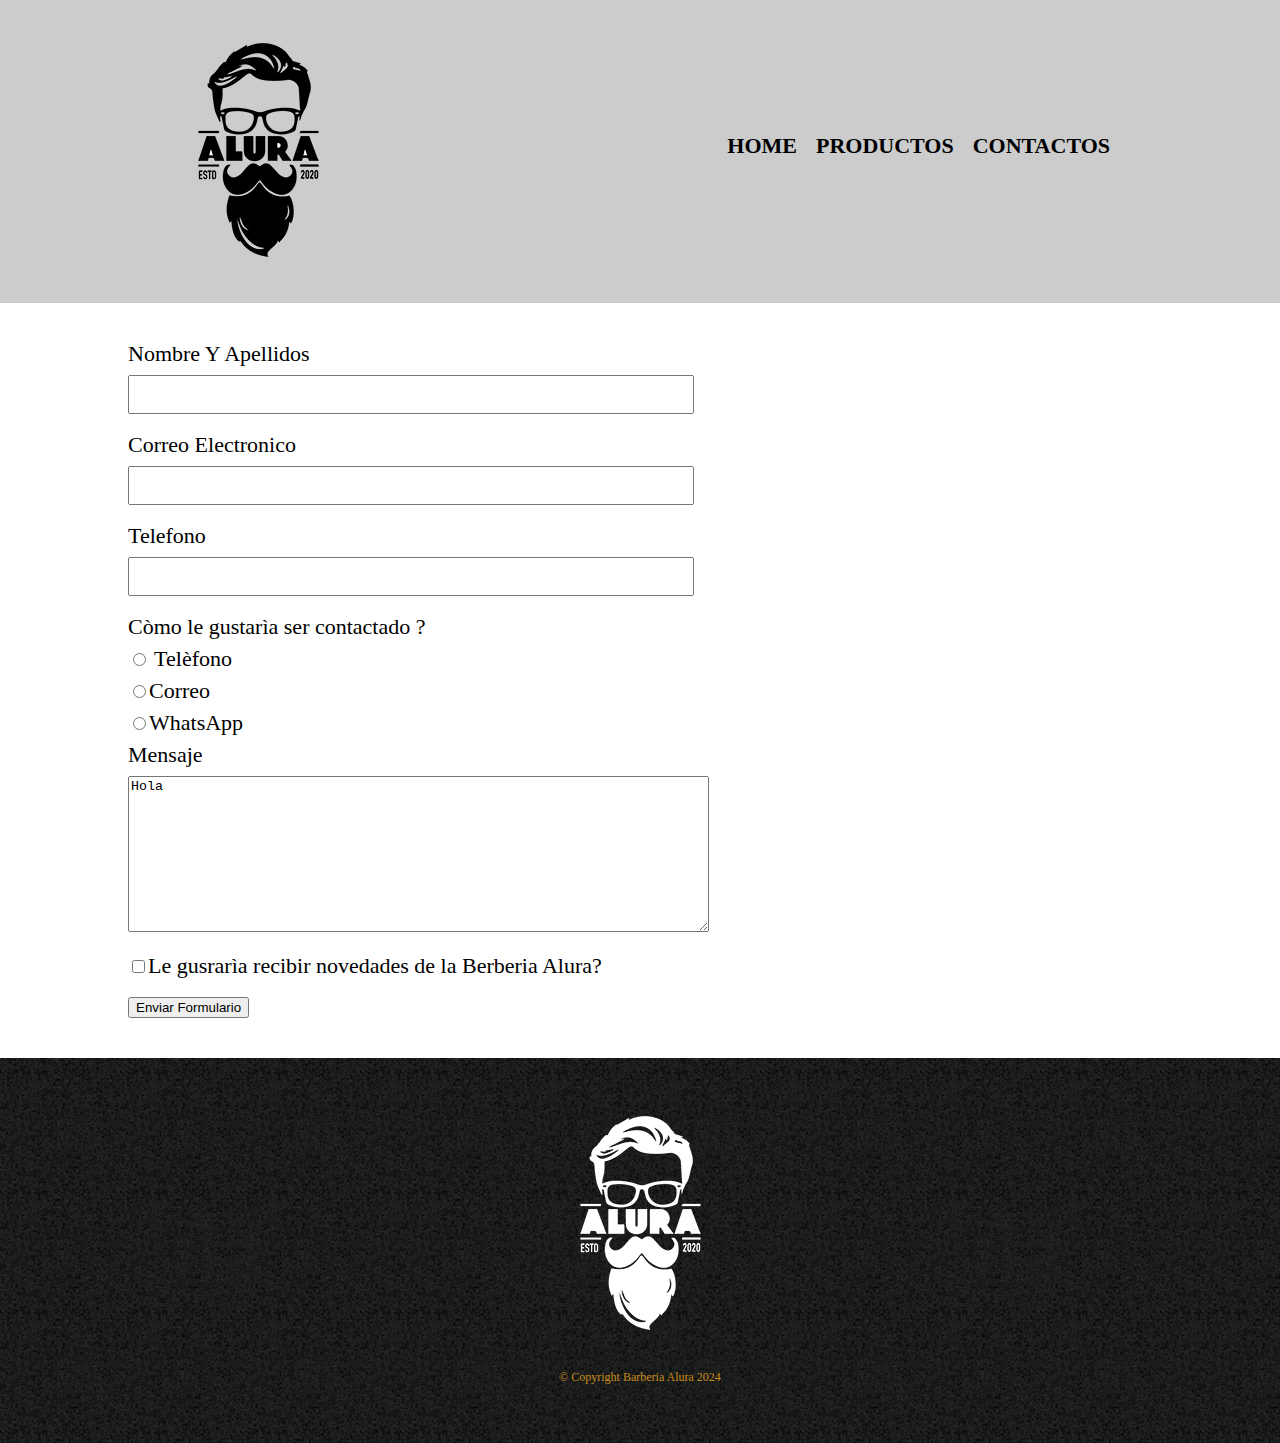
==== contacto.html @ 46244f7b "organimaos los input radius con los label,incrustando los inputs en los label" ====
<!DOCTYPE html>
<html lang="es">
<head>
    <meta charset="UTF-8">
    <meta name="viewport" content="width=device-width, initial-scale=1.0">
    <title>Contacto-Barberia-Alura</title>
    <link rel="stylesheet" href="reset.css">
    <link rel="stylesheet" href="style..css">
</head>
<body>
    <header class="header">
        <div class="caja">
            <h1 ><img src= "imagenes/logo.png"  alt="logo.png"></h1>

            <nav>
                <ul>
                    <li> <a href="index.html" target="_blank"> Home</a> </li>
                    <li> <a href="productos.html" target="_blank">Productos</a> </li>
                    <li><a href="#" target="_blank">Contactos</a></li>
                </ul>
    
            </nav>

        </div>      
      
    </header>
    <main>
        <form action="">
            <label for="nombreapellido">Nombre Y Apellidos</label>
            <input type="text" id="nombreapellido" class="input-padron">

            <label for="correoelectronico">Correo Electronico</label>
            <input type="text" id="correoelectronico" class="input-padron">

             <label for="telefono">Telefono</label>
            <input type="text" id="telefono" class="input-padron">

            <!--inputs radius y checkout --> 
            <div>
                 <p>Còmo le gustarìa ser contactado ? </p>

                 <label for="radio-telefono"><input type="radio" id="radio-telefono" value="telefono" name="contacto"> Telèfono</label>
                 

                 <label for="radio-email"><input type="radio" id="radio-email" value="email" name="contacto">Correo</label>
                 

                 <label for="radio-whatsaap"><input type="radio" id="radio-Whatsapp" value="whatsaap" name="contacto">WhatsApp</label>
                 

                 <label for="mensaje">Mensaje</label>

                 <textarea name="" id="mensaje" cols="70" rows="10">Hola</textarea>

            </div>
            <label class="check">  <input type="checkbox" name="" id="">Le gusrarìa recibir novedades de la Berberia Alura?</label>
           

           
            <input type="submit" value="Enviar Formulario">

        </form>


    </main>


    <footer>
        <img src="imagenes/logo-blanco.png" alt="logo blanco">
        <p class="copyright">
            &copy Copyright Barberia Alura 2024
        </p>
    </footer>
    
</body>
</html>
---- style..css ----
.header{
    background: #ccc;  
    padding: 25px 0;

}
.caja{
    width: 940px;
    position: relative;
    margin: 0 auto;

}
nav{
    position: absolute;
    top: 110px;
    right: 0;
}

nav li{
    display: inline-block; 
    margin-left: 15px;

  
   
}

nav  a{
    text-transform: uppercase;
    text-decoration: none;
    color: black;
    font-size: 22px;
    font-weight: bold;
}

nav a:hover{
    color: #c78c19;
    text-decoration: underline;

}
.productos{
    width: 940px;
    margin: 0 auto;
    padding: 50px;
}
.productos li{
    display: inline-block;
    text-align: center;
    width: 30%;
    vertical-align: top;
    margin: 0 1.5%;
    padding: 30px 20px;
    box-sizing: border-box;
    border-color:#000 ;
    border-width: 3px;border-style:dashed;
    border-top-width: 10px ;
    border-radius: 15px;

}

.productos li:hover{
    border-color:chocolate;
    
}

.productos li:active{
    border-color: aqua;
}
.productos h2{
    font-size: 30px;
    font-weight: bold;

}

.productos li:hover h2{
    font-size: 33px;

}

.producto-descripcion{
    font-size: 18px;

}
.producto-precio{
    font-size: 22px;
    font-weight: bold;
    margin-top: 12px;

}
footer{
   text-align: center;
    background:url(imagenes/bg.jpg);
  
    padding: 40px;
   

}
.copyright{
    color: #c78c19;
    font-size: 12px; 
    margin: 20px; 
  }

  main{
    width: 80%;
    margin: 0 auto;

  }
 

  form{
    margin: 40px 0;
  }

  form label, form p {
    display: block;
    font-size: 22px;
    margin: 0 0 10px;
  }
  .input-padron {
    display: block;
    margin: 0 0 20px;
    padding: 10px 25px;
    width: 50%;
  }
  .check{
    margin: 20px 0;
  }
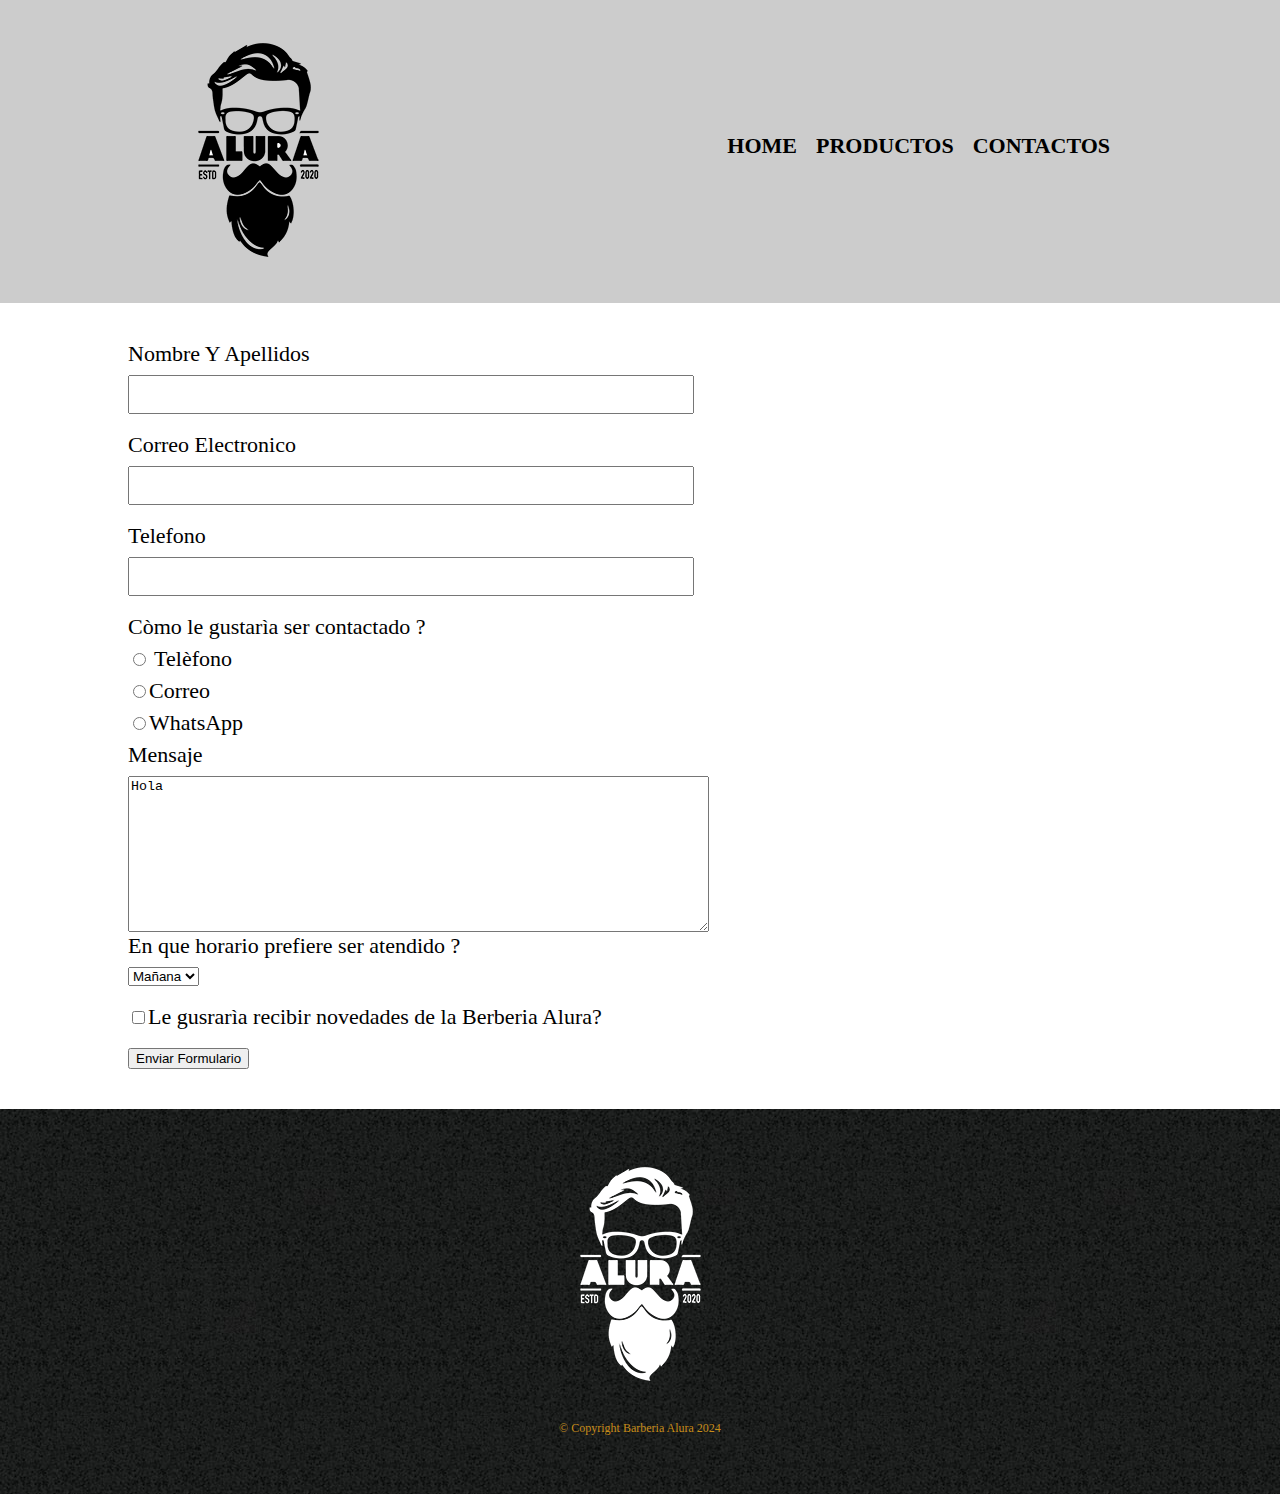
==== commit ea430940: "creamos el menu desplegable con la etiqueta  select y cada opcion con la etiqueta option" ====
--- a/contacto.html
+++ b/contacto.html
@@ -51,11 +51,20 @@
                  <label for="mensaje">Mensaje</label>
 
                  <textarea name="" id="mensaje" cols="70" rows="10">Hola</textarea>
+            </div>
 
+            <div>
+                <p>En que horario prefiere ser atendido ?</p>
+                <select >
+                    <option >Mañana</option>
+                    <option >Tarde</option>
+                    <option >Noche</option>
+                </select>
             </div>
-            <label class="check">  <input type="checkbox" name="" id="">Le gusrarìa recibir novedades de la Berberia Alura?</label>
+
            
 
+            <label class="check">  <input type="checkbox" name="" id="">Le gusrarìa recibir novedades de la Berberia Alura?</label>
            
             <input type="submit" value="Enviar Formulario">
 
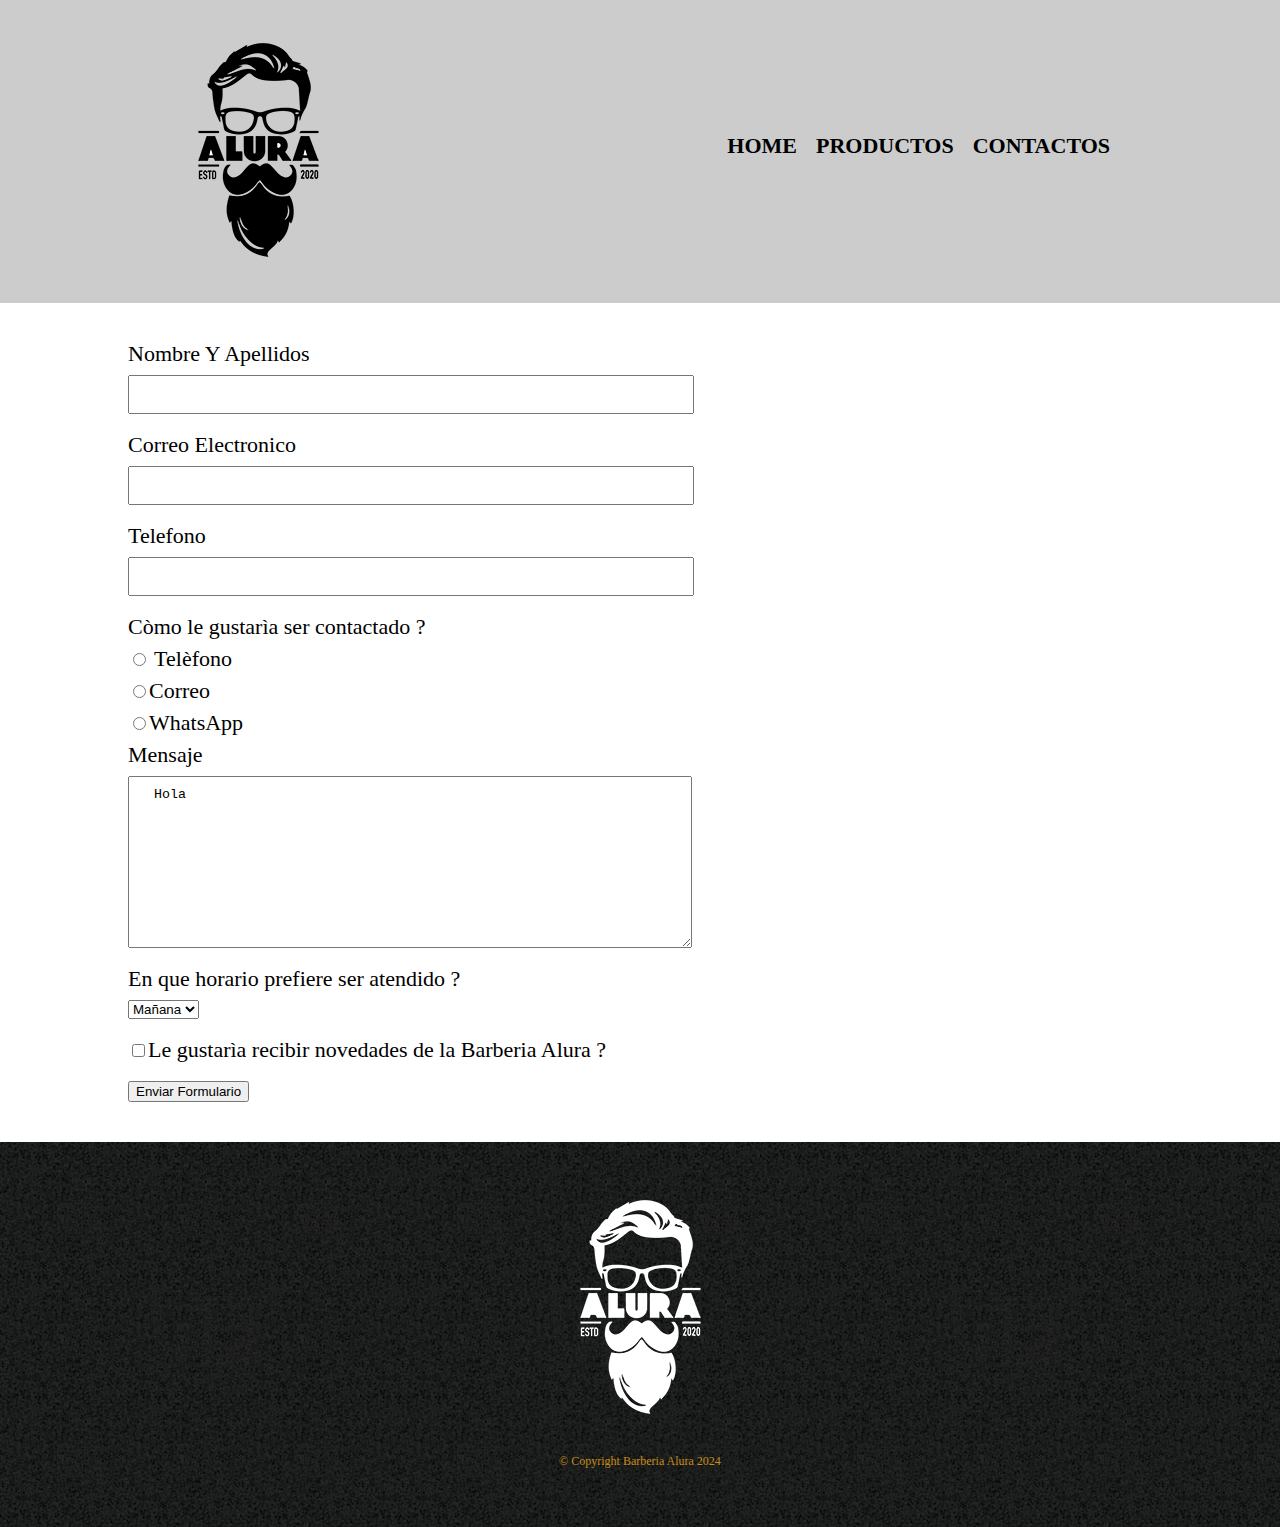
==== commit e3ee4994: "configuramos los input tipo email y telefono" ====
--- a/contacto.html
+++ b/contacto.html
@@ -30,10 +30,10 @@
             <input type="text" id="nombreapellido" class="input-padron">
 
             <label for="correoelectronico">Correo Electronico</label>
-            <input type="text" id="correoelectronico" class="input-padron">
+            <input type="email" id="correoelectronico" class="input-padron">
 
              <label for="telefono">Telefono</label>
-            <input type="text" id="telefono" class="input-padron">
+            <input type="tel" id="telefono" class="input-padron">
 
             <!--inputs radius y checkout --> 
             <div>
@@ -50,7 +50,7 @@
 
                  <label for="mensaje">Mensaje</label>
 
-                 <textarea name="" id="mensaje" cols="70" rows="10">Hola</textarea>
+                 <textarea name="" id="mensaje" cols="70" rows="10"  class="input-padron">Hola</textarea>
             </div>
 
             <div>
@@ -64,7 +64,7 @@
 
            
 
-            <label class="check">  <input type="checkbox" name="" id="">Le gusrarìa recibir novedades de la Berberia Alura?</label>
+            <label class="check">  <input type="checkbox" name="" id="">Le gustarìa recibir novedades de la Barberia Alura ?</label>
            
             <input type="submit" value="Enviar Formulario">
 
@@ -72,7 +72,6 @@
 
 
     </main>
-
 
     <footer>
         <img src="imagenes/logo-blanco.png" alt="logo blanco">
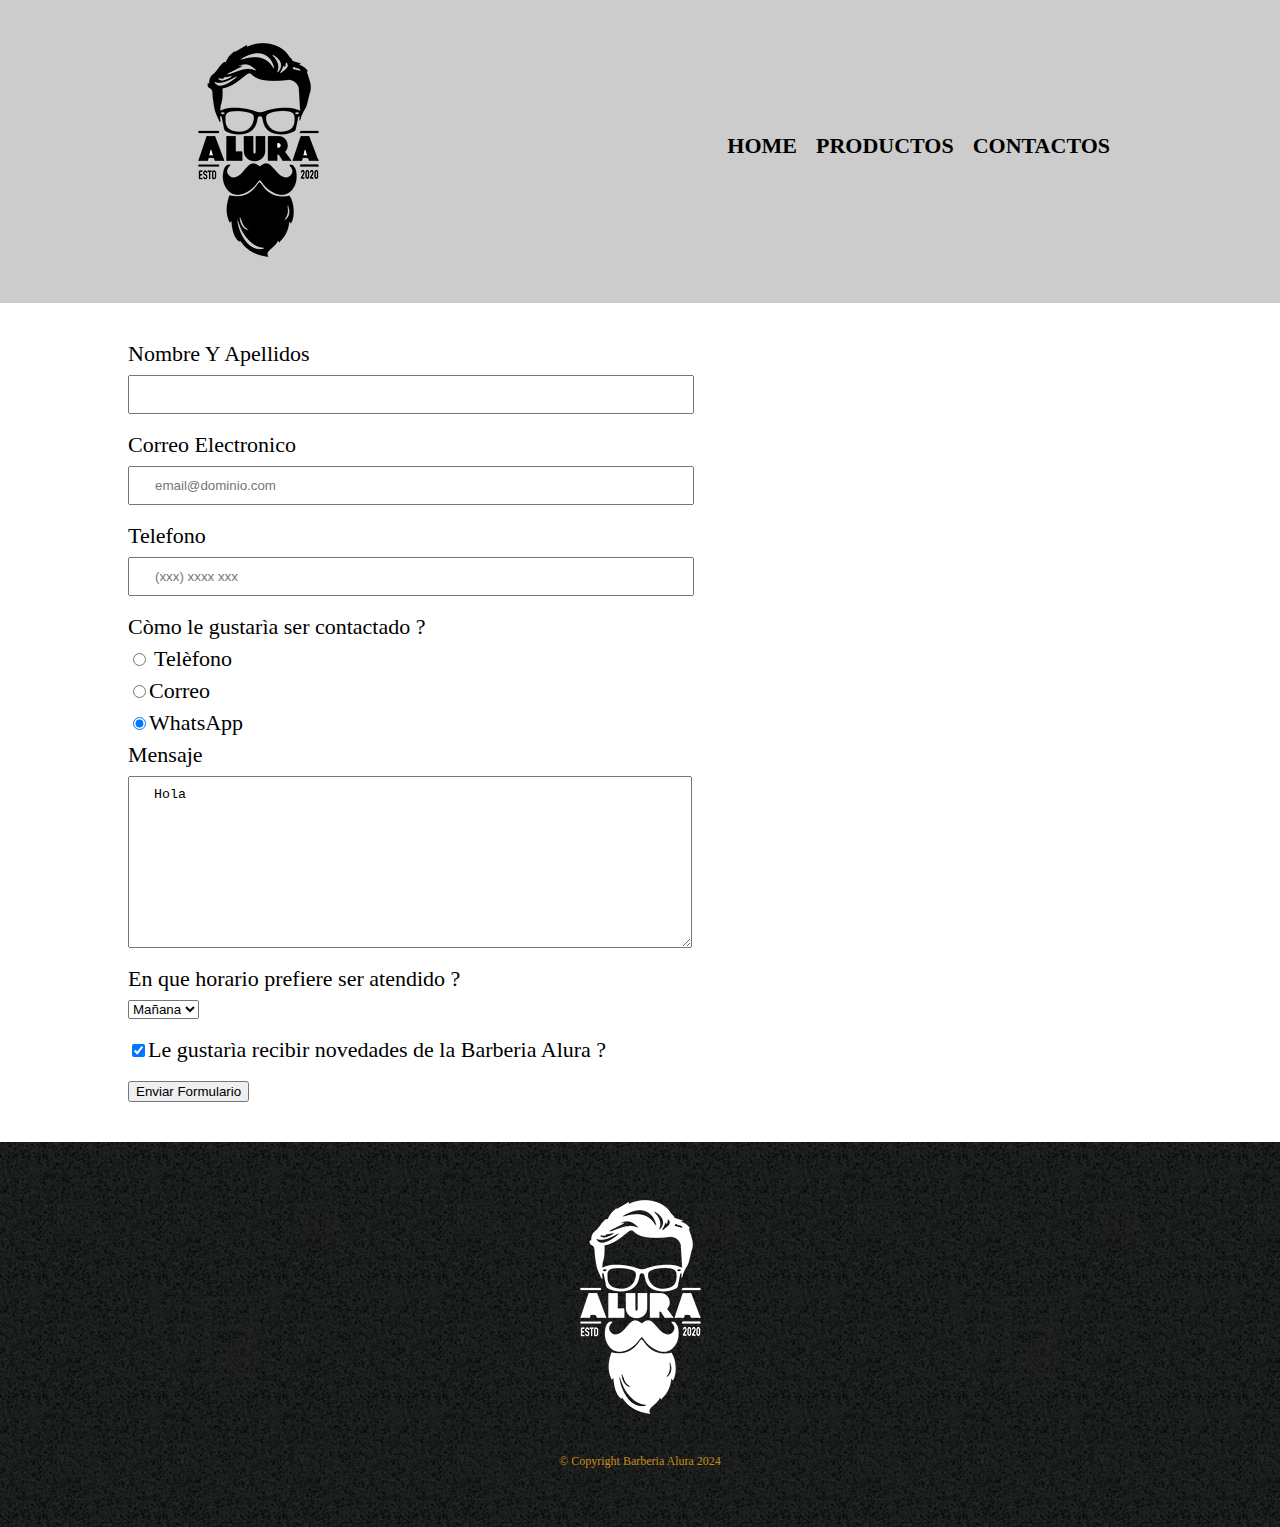
==== commit 3d9bc6a5: "craemoas campos obligatorios con required--se uso placeholder como guia para datos de entrada--y se " ====
--- a/contacto.html
+++ b/contacto.html
@@ -17,23 +17,22 @@
                     <li> <a href="index.html" target="_blank"> Home</a> </li>
                     <li> <a href="productos.html" target="_blank">Productos</a> </li>
                     <li><a href="#" target="_blank">Contactos</a></li>
-                </ul>
-    
+                </ul>    
             </nav>
-
-        </div>      
+        </div>    
       
     </header>
+
     <main>
         <form action="">
             <label for="nombreapellido">Nombre Y Apellidos</label>
-            <input type="text" id="nombreapellido" class="input-padron">
+            <input type="text" id="nombreapellido" class="input-padron"   required>
 
             <label for="correoelectronico">Correo Electronico</label>
-            <input type="email" id="correoelectronico" class="input-padron">
+            <input type="email" id="correoelectronico" class="input-padron"  placeholder="email@dominio.com" required>
 
              <label for="telefono">Telefono</label>
-            <input type="tel" id="telefono" class="input-padron">
+            <input type="tel" id="telefono" class="input-padron" placeholder="(xxx) xxxx xxx"  required>
 
             <!--inputs radius y checkout --> 
             <div>
@@ -45,12 +44,12 @@
                  <label for="radio-email"><input type="radio" id="radio-email" value="email" name="contacto">Correo</label>
                  
 
-                 <label for="radio-whatsaap"><input type="radio" id="radio-Whatsapp" value="whatsaap" name="contacto">WhatsApp</label>
+                 <label for="radio-whatsaap"><input type="radio" id="radio-Whatsapp" value="whatsaap" name="contacto" checked>WhatsApp</label>
                  
 
                  <label for="mensaje">Mensaje</label>
 
-                 <textarea name="" id="mensaje" cols="70" rows="10"  class="input-padron">Hola</textarea>
+                 <textarea name="" id="mensaje" cols="70" rows="10"  class="input-padron" required>Hola</textarea>
             </div>
 
             <div>
@@ -64,7 +63,7 @@
 
            
 
-            <label class="check">  <input type="checkbox" name="" id="">Le gustarìa recibir novedades de la Barberia Alura ?</label>
+            <label class="check">  <input type="checkbox" name="" id="" checked>Le gustarìa recibir novedades de la Barberia Alura ?</label>
            
             <input type="submit" value="Enviar Formulario">
 
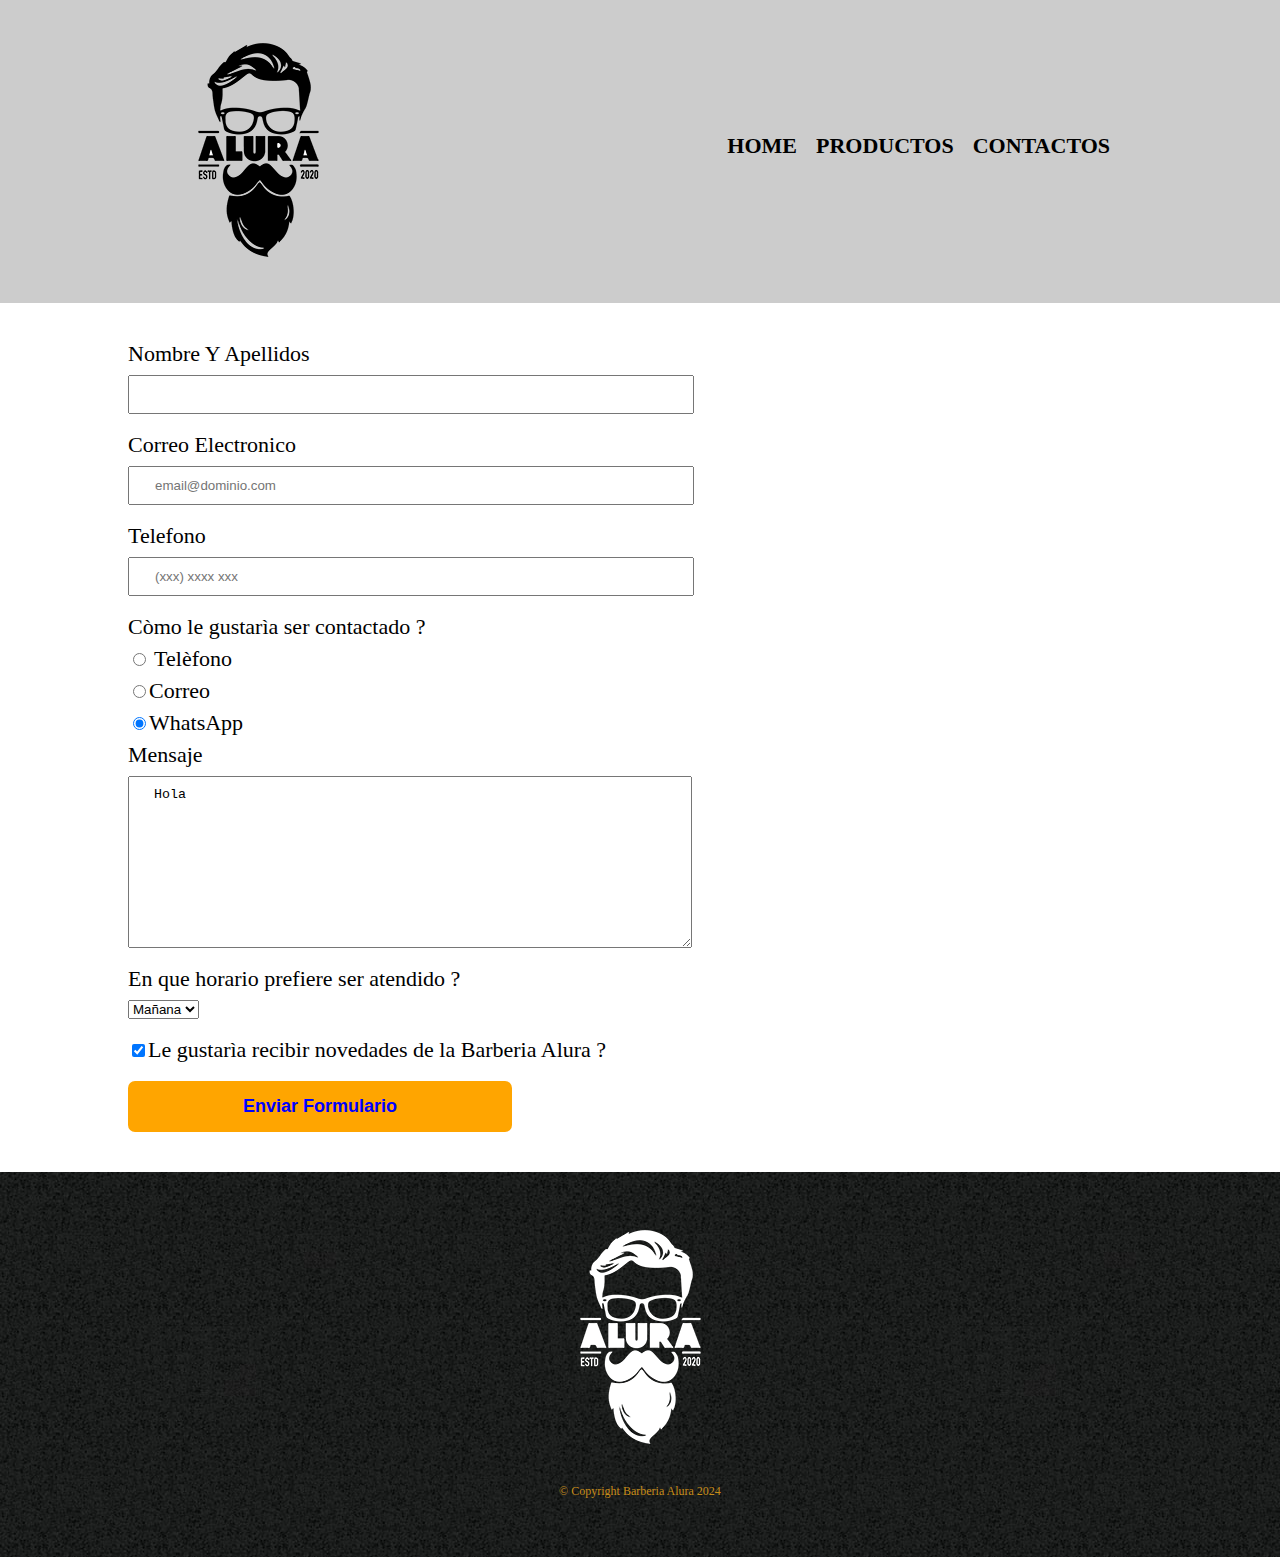
==== commit 5393d8c0: "configuramos el boton enviar con la seudo clase hover y el atributo transition" ====
--- a/contacto.html
+++ b/contacto.html
@@ -35,8 +35,8 @@
             <input type="tel" id="telefono" class="input-padron" placeholder="(xxx) xxxx xxx"  required>
 
             <!--inputs radius y checkout --> 
-            <div>
-                 <p>Còmo le gustarìa ser contactado ? </p>
+            <fieldset>
+                 <legend>Còmo le gustarìa ser contactado ? </legend>
 
                  <label for="radio-telefono"><input type="radio" id="radio-telefono" value="telefono" name="contacto"> Telèfono</label>
                  
@@ -50,22 +50,22 @@
                  <label for="mensaje">Mensaje</label>
 
                  <textarea name="" id="mensaje" cols="70" rows="10"  class="input-padron" required>Hola</textarea>
-            </div>
+            </fieldset>
 
-            <div>
-                <p>En que horario prefiere ser atendido ?</p>
+            <fieldset>
+                <legend>En que horario prefiere ser atendido ?</legend>
                 <select >
                     <option >Mañana</option>
                     <option >Tarde</option>
                     <option >Noche</option>
                 </select>
-            </div>
+            </fieldset>
 
            
 
             <label class="check">  <input type="checkbox" name="" id="" checked>Le gustarìa recibir novedades de la Barberia Alura ?</label>
            
-            <input type="submit" value="Enviar Formulario">
+            <input type="submit" value="Enviar Formulario" class="enviar">
 
         </form>
 
--- a/style..css
+++ b/style..css
@@ -111,7 +111,7 @@
     margin: 40px 0;
   }
 
-  form label, form p {
+  form label, form legend {
     display: block;
     font-size: 22px;
     margin: 0 0 10px;
@@ -124,4 +124,22 @@
   }
   .check{
     margin: 20px 0;
+  }
+
+  .enviar{
+    width: 37.5%;
+    padding: 15px;
+    font-size: 18px;
+    font-weight: bold;
+    border-radius: 7px;
+    background-color: orange;
+    transition: 1s background;
+    cursor: pointer;
+    color:blue;
+    border: none;
+
+  }
+  .enviar:hover{
+    background-color: blue;
+    color: darkgoldenrod;
   }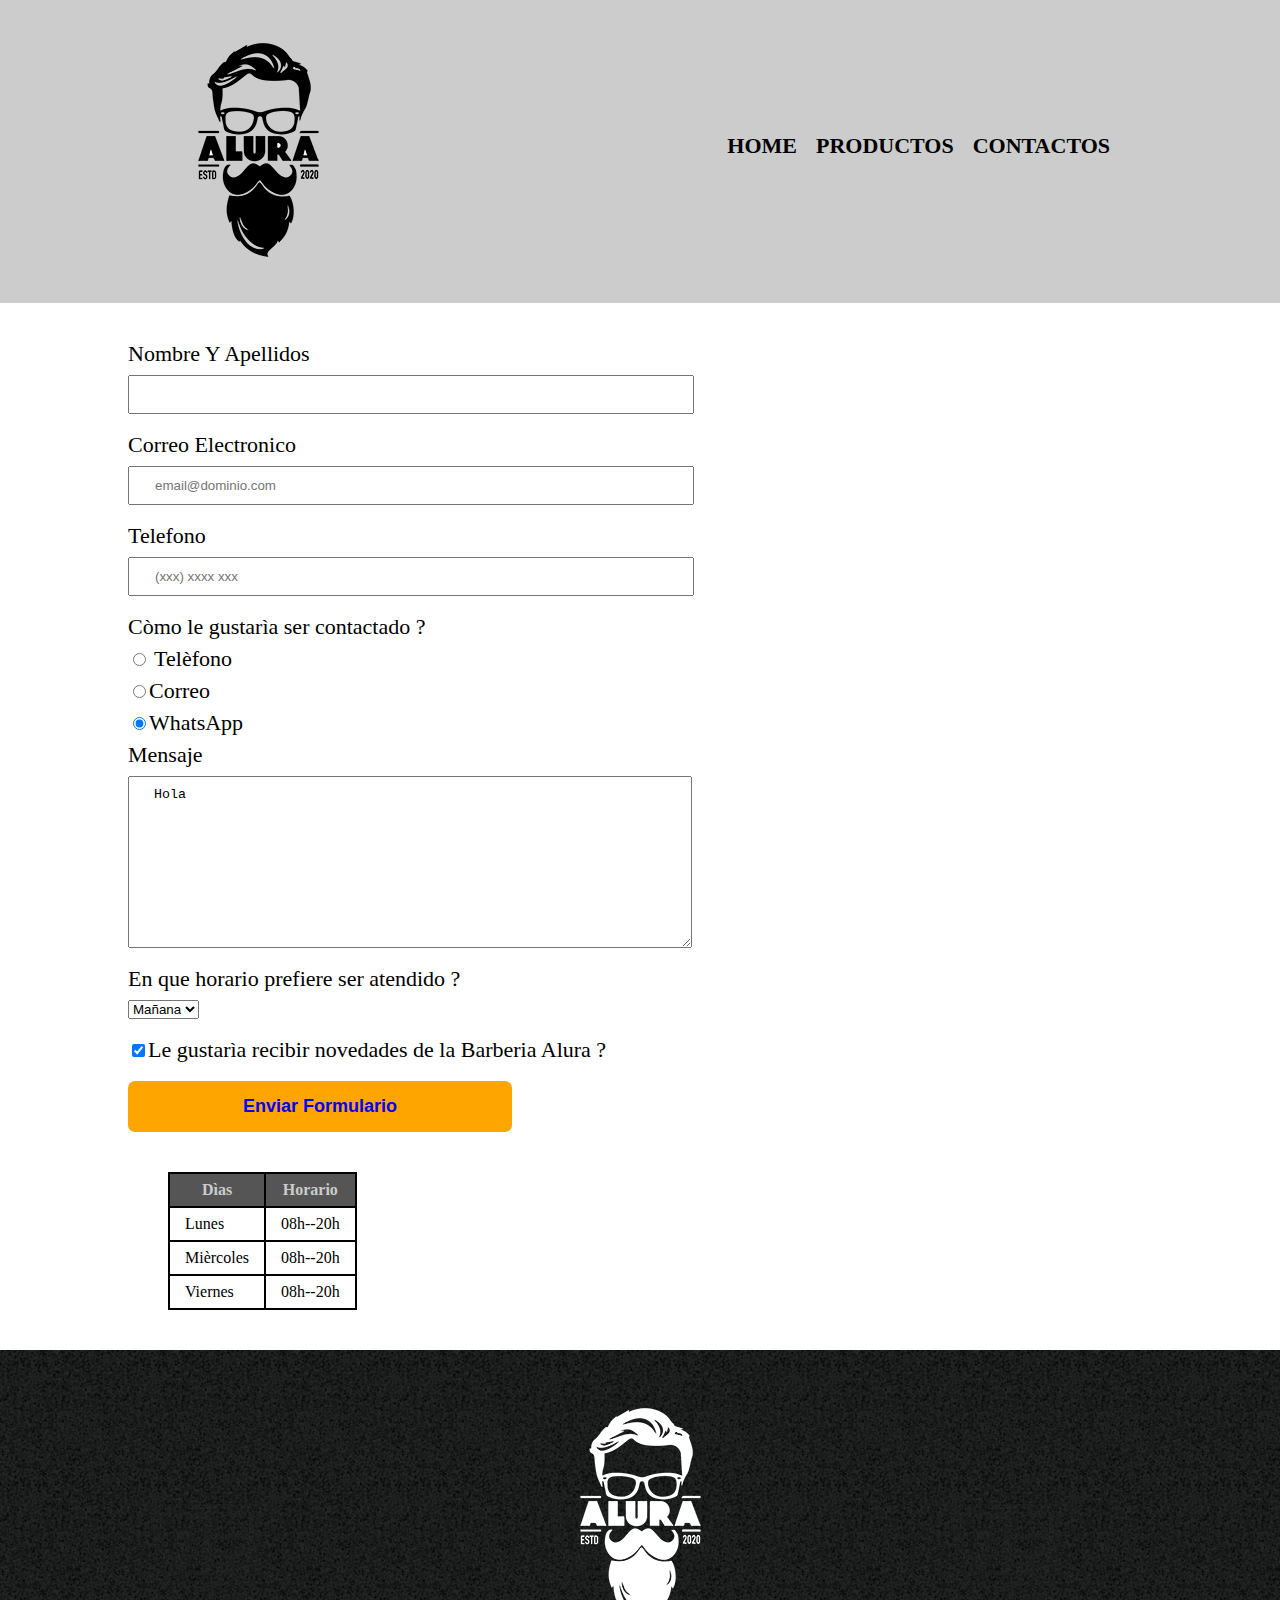
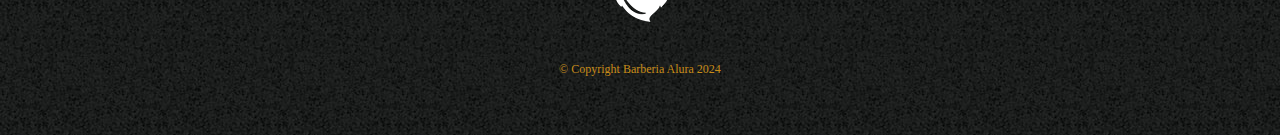
==== commit 17d8d869: "creamos y dimos estilo a la tabla de horarios de atencion" ====
--- a/contacto.html
+++ b/contacto.html
@@ -68,6 +68,32 @@
             <input type="submit" value="Enviar Formulario" class="enviar">
 
         </form>
+        
+        <table>
+            <thead>
+                <tr>
+                    <th>Dìas</th>
+                    <th>Horario</th>
+                </tr>               
+            </thead>
+
+            <tbody>
+                <tr>
+                    <td>Lunes</td>
+                    <td>08h--20h</td>
+                </tr>
+                <tr>
+                    <td>Mièrcoles</td>
+                    <td>08h--20h</td>
+                </tr>
+                
+                <tr>
+                    <td>Viernes</td>
+                    <td>08h--20h</td>
+                </tr>
+            </tbody>
+        </table>
+
 
 
     </main>
--- a/style..css
+++ b/style..css
@@ -133,7 +133,7 @@
     font-weight: bold;
     border-radius: 7px;
     background-color: orange;
-    transition: 1s background;
+    transition: 1s all;
     cursor: pointer;
     color:blue;
     border: none;
@@ -142,4 +142,18 @@
   .enviar:hover{
     background-color: blue;
     color: darkgoldenrod;
+    transform: scale(1.7) rotate(-15deg);
+  }
+  table{
+    margin: 40px;
+
+  }
+  thead{
+    background-color: #555;
+    color: #ccc;
+    font-weight: bold;
+  }
+  td,th{
+    border: solid black 2px;
+    padding: 8px 15px;
   }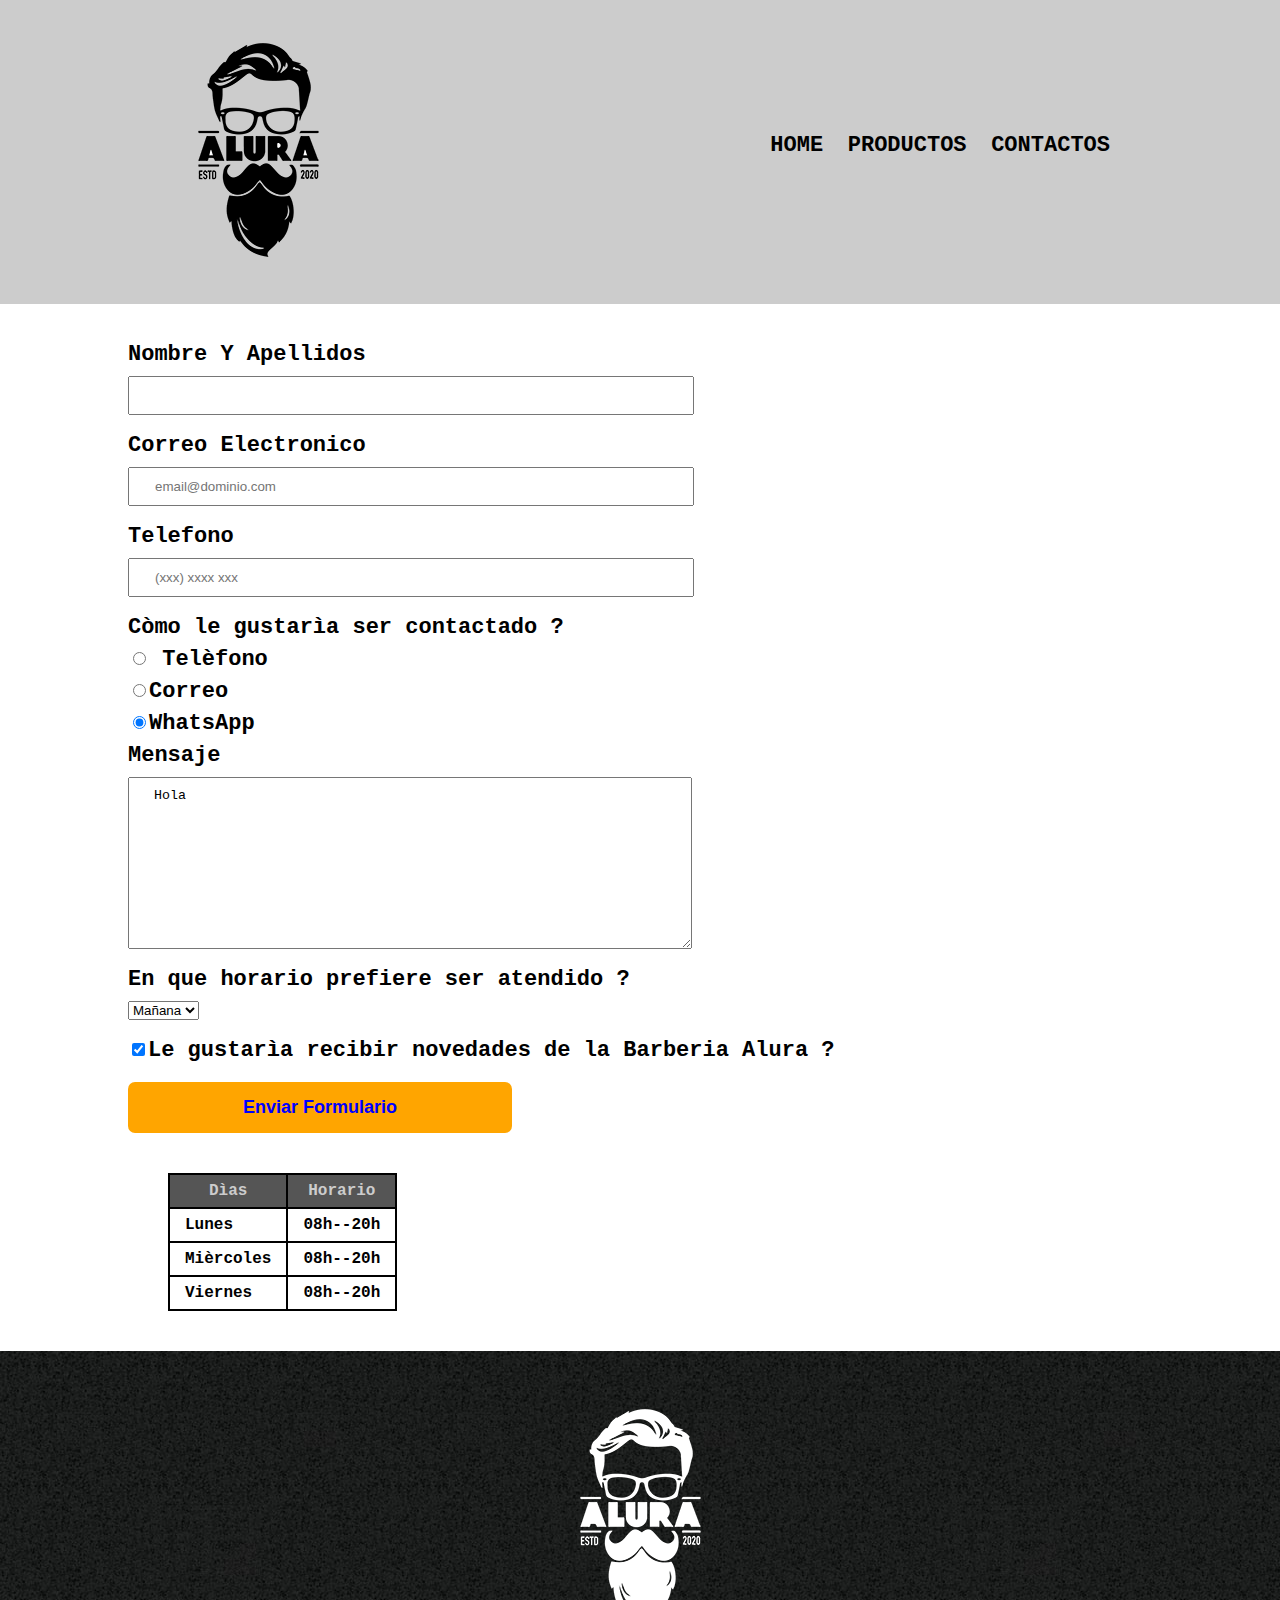
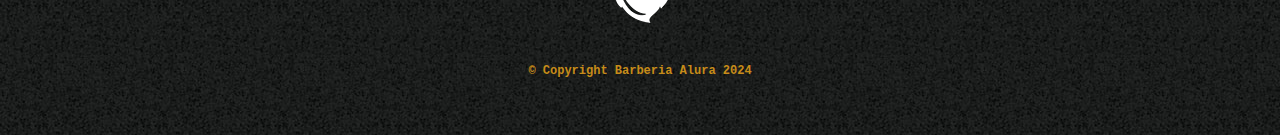
==== commit 1d913761: "se importo una fuente de google fonts,y se estructuro el index con su header main y footer,ademas de" ====
--- a/contacto.html
+++ b/contacto.html
@@ -5,7 +5,7 @@
     <meta name="viewport" content="width=device-width, initial-scale=1.0">
     <title>Contacto-Barberia-Alura</title>
     <link rel="stylesheet" href="reset.css">
-    <link rel="stylesheet" href="style..css">
+    <link rel="stylesheet" href="style.css">
 </head>
 <body>
     <header class="header">
--- a/style.css
+++ b/style.css
@@ -0,0 +1,196 @@
+
+body{ 
+  font-family: "Kode Mono", monospace;
+  font-optical-sizing: auto;
+  font-weight: 700;
+  font-style: normal;
+}
+
+.header{
+    background: #ccc;  
+    padding: 25px 0;
+
+}
+.caja{
+    width: 940px;
+    position: relative;
+    margin: 0 auto;
+
+}
+nav{
+    position: absolute;
+    top: 110px;
+    right: 0;
+}
+
+nav li{
+    display: inline-block; 
+    margin-left: 15px;
+
+  
+   
+}
+
+nav  a{
+    text-transform: uppercase;
+    text-decoration: none;
+    color: black;
+    font-size: 22px;
+    font-weight: bold;
+}
+
+nav a:hover{
+    color: #c78c19;
+    text-decoration: underline;
+
+}
+.productos{
+    width: 940px;
+    margin: 0 auto;
+    padding: 50px;
+}
+.productos li{
+    display: inline-block;
+    text-align: center;
+    width: 30%;
+    vertical-align: top;
+    margin: 0 1.5%;
+    padding: 30px 20px;
+    box-sizing: border-box;
+    border-color:#000 ;
+    border-width: 3px;border-style:dashed;
+    border-top-width: 10px ;
+    border-radius: 15px;
+
+}
+
+.productos li:hover{
+    border-color:chocolate;
+    
+}
+
+.productos li:active{
+    border-color: aqua;
+}
+.productos h2{
+    font-size: 30px;
+    font-weight: bold;
+
+}
+
+.productos li:hover h2{
+    font-size: 33px;
+
+}
+
+.producto-descripcion{
+    font-size: 18px;
+
+}
+.producto-precio{
+    font-size: 22px;
+    font-weight: bold;
+    margin-top: 12px;
+
+}
+footer{
+   text-align: center;
+    background:url(imagenes/bg.jpg);
+  
+    padding: 40px;
+   
+
+}
+.copyright{
+    color: #c78c19;
+    font-size: 12px; 
+    margin: 20px; 
+  }
+
+  main{
+    width: 80%;
+    margin: 0 auto;
+
+  }
+ 
+
+  form{
+    margin: 40px 0;
+  }
+
+  form label, form legend {
+    display: block;
+    font-size: 22px;
+    margin: 0 0 10px;
+  }
+  .input-padron {
+    display: block;
+    margin: 0 0 20px;
+    padding: 10px 25px;
+    width: 50%;
+  }
+  .check{
+    margin: 20px 0;
+  }
+
+  .enviar{
+    width: 37.5%;
+    padding: 15px;
+    font-size: 18px;
+    font-weight: bold;
+    border-radius: 7px;
+    background-color: orange;
+    transition: 1s all;
+    cursor: pointer;
+    color:blue;
+    border: none;
+
+  }
+  .enviar:hover{
+    background-color: blue;
+    color: darkgoldenrod;
+    transform: scale(1.7) rotate(-15deg);
+  }
+  table{
+    margin: 40px;
+
+  }
+  thead{
+    background-color: #555;
+    color: #ccc;
+    font-weight: bold;
+  }
+  td,th{
+    border: solid black 2px;
+    padding: 8px 15px;
+  }
+/* css para el index*/
+  .banner{
+    width: 100%;
+}
+.titulo-principal{
+  text-align: center;
+  font-size: 2em;
+  margin: 0 0 1em;
+
+}
+.utensilios{
+
+  width: 120px;
+  float:left;
+  margin: 0 20px 20px 0;
+}
+
+.principal p {
+  margin: 0 0 1em;
+}
+.principal strong{
+  font-weight: bold;
+}
+.principal em{
+  font-style: italic;
+
+}
+.imagenDiferenciales{
+  width: 60%;
+}